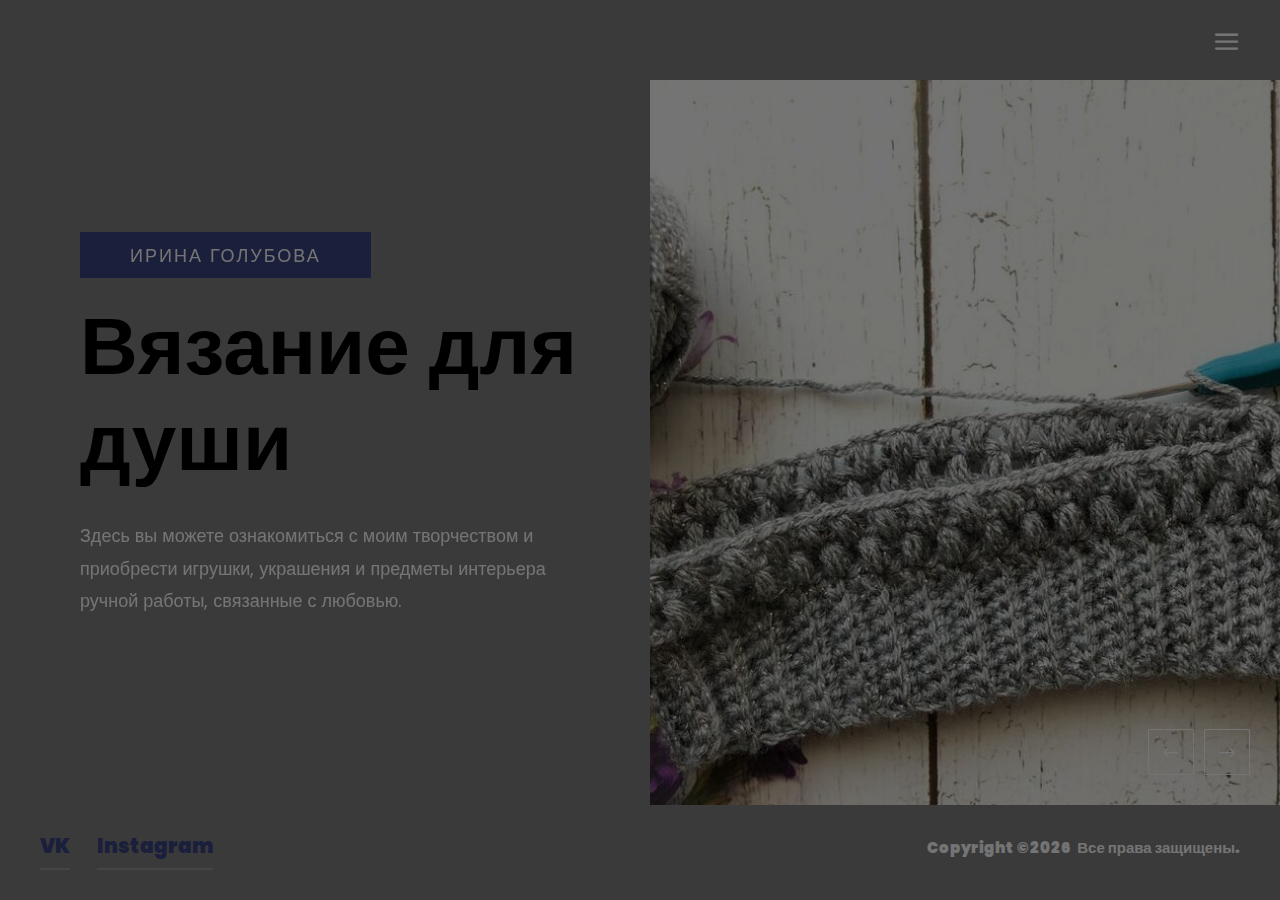
==== index.html @ 695fe1e8 "First" ====
<!DOCTYPE html>
<html lang="ru">
<head>
	<title>Вязание для души</title>
	<meta charset="UTF-8">
	<meta name="description" content="Cassi Photo Studio HTML Template">
	<meta name="keywords" content="photo, html">
	<meta name="viewport" content="width=device-width, initial-scale=1.0">
	<!-- Stylesheets -->
	<link rel="stylesheet" href="css/bootstrap.min.css"/>
	<link rel="stylesheet" href="css/font-awesome.min.css"/>
	<link rel="stylesheet" href="css/elegant-icons.css"/>
	<link rel="stylesheet" href="css/owl.carousel.min.css"/>

	<!-- Main Stylesheets -->
	<link rel="stylesheet" href="css/style.css"/>


	<!--[if lt IE 9]>
		<script src="https://oss.maxcdn.com/html5shiv/3.7.2/html5shiv.min.js"></script>
		<script src="https://oss.maxcdn.com/respond/1.4.2/respond.min.js"></script>
	<![endif]-->

</head>
<body>
	<!-- Page Preloder -->
	<div id="preloder">
		<div class="loader"></div>
	</div>

	<!-- Offcanvas Menu Section -->
	<div class="offcanvas-menu-wrapper">
		<div class="menu-header">
			<div class="ht-irina">Ирина Голубова</div>
			<div class="menu-switch" id="menu-canvas-close">
				<i class="icon_close"></i>
			</div>
		</div>
		<ul class="main-menu">
			<li><a href="index.html" class="active">Главная</a></li>
			<li><a href="about.html">Обо мне</a></li>
			<li><a href="gallery.html">Галерея</a></li>
			<!--<li><a href="blog.html">Схемы для вязания</a></li>-->
			<li><a href="contact.html">Контакт</a></li>
		</ul>
		<div class="menu-footer">
			<div class="footer-social">
				<a href="https://vk.com/club22283233">VK</a>
				<a href="https://instagram.com/kowmar62">Instagram</a>
			</div>
			<div class="copyright"><p>Copyright &copy;<script>document.write(new Date().getFullYear());</script> &nbsp;Все права защищены.</p>
			</div>
		</div>
	</div>
	<!-- Offcanvas Menu Section end -->
	
	<!-- Header section -->
	<header class="header-section">
		<div class="menu-switch" id="menu-canvas-show">
			<i class="icon_menu"></i>
		</div>
	</header>
	<!-- Header section end -->

	<!-- Hero section -->
	<section class="hero-section">
		<div class="hero-slider owl-carousel">
			<div class="hero-item">
				<!--<div class="hero-text">-->
				 <div class="hero-text">

					<div class="ht-cata irina-mob">Ирина Голубова</div>
					<h2>Вязание для души</h2>
					<p>Здесь вы можете ознакомиться с моим  творчеством  и приобрести игрушки,
						украшения и предметы интерьера ручной работы, связанные с любовью.</p>
				 </div>
				<div class="hi-bg set-bg" data-setbg="img/slider-1.jpg"></div>
			</div>
			<div class="hero-item">
				<div class="hero-text">
					<div class="ht-cata irina-mob">Ирина Голубова</div>
					<h2>Вязание для души</h2>
					<p>Так же на моей странице вы найдёте мастер-классы по созданию моих игрушек с подробным описанием и схемами. <br/>
					Все используемые материалы гипоаллергенные и безопасные, крепления надёжные.
					</p>
				</div>
				<div class="hi-bg set-bg" data-setbg="img/slider-2.jpg"></div>
			</div>
			<div class="hero-item">
				<div class="hero-text">
					<div class="ht-cata irina-mob">Ирина Голубова</div>
					<h2>Вязание для души</h2>
					<p>В галерее собраны несколько фотографий моих работ. Желаю вам приятного просмотра! <br/>
					Пусть волшебство никогда не покидает наши сердца...</p>
				</div>
				<div class="hi-bg set-bg" data-setbg="img/slider-3.jpg"></div>
			</div>
		</div>
	</section>
	<!-- Hero section end -->

	<!-- Footer section -->
	<footer class="footer-section">
		<div class="footer-social">
			<a href="https://vk.com/club22283233">VK</a>
			<a href="https://instagram.com/kowmar62">Instagram</a>
		</div>
		<div class="copyright"><p>Copyright &copy;<script>document.write(new Date().getFullYear());</script> &nbsp;Все права защищены.</p>
		</div>
	</footer>
	<!-- Footer section end -->

	<!--====== Javascripts & Jquery ======-->
	<script src="js/vendor/jquery-3.2.1.min.js"></script>
	<script src="js/bootstrap.min.js"></script>
	<script src="js/owl.carousel.min.js"></script>
	<script src="js/masonry.pkgd.min.js"></script>
	<script src="js/main.js"></script>

	</body>
</html>
---- css/elegant-icons.css ----
@font-face {
	font-family: 'ElegantIcons';
	src:url('../icon-fonts/ElegantIcons.eot');
	src:url('../icon-fonts/ElegantIcons.eot?#iefix') format('embedded-opentype'),
		url('../icon-fonts/ElegantIcons.woff') format('woff'),
		url('../icon-fonts/ElegantIcons.ttf') format('truetype'),
		url('../icon-fonts/ElegantIcons.svg#ElegantIcons') format('svg');
	font-weight: normal;
	font-style: normal;
}

/* Use the following CSS code if you want to use data attributes for inserting your icons */
[data-icon]:before {
	font-family: 'ElegantIcons';
	content: attr(data-icon);
	speak: none;
	font-weight: normal;
	font-variant: normal;
	text-transform: none;
	line-height: 1;
	-webkit-font-smoothing: antialiased;
	-moz-osx-font-smoothing: grayscale;
}

/* Use the following CSS code if you want to have a class per icon */
/*
Instead of a list of all class selectors,
you can use the generic selector below, but it's slower:
[class*="your-class-prefix"] {
*/
.arrow_up, .arrow_down, .arrow_left, .arrow_right, .arrow_left-up, .arrow_right-up, .arrow_right-down, .arrow_left-down, .arrow-up-down, .arrow_up-down_alt, .arrow_left-right_alt, .arrow_left-right, .arrow_expand_alt2, .arrow_expand_alt, .arrow_condense, .arrow_expand, .arrow_move, .arrow_carrot-up, .arrow_carrot-down, .arrow_carrot-left, .arrow_carrot-right, .arrow_carrot-2up, .arrow_carrot-2down, .arrow_carrot-2left, .arrow_carrot-2right, .arrow_carrot-up_alt2, .arrow_carrot-down_alt2, .arrow_carrot-left_alt2, .arrow_carrot-right_alt2, .arrow_carrot-2up_alt2, .arrow_carrot-2down_alt2, .arrow_carrot-2left_alt2, .arrow_carrot-2right_alt2, .arrow_triangle-up, .arrow_triangle-down, .arrow_triangle-left, .arrow_triangle-right, .arrow_triangle-up_alt2, .arrow_triangle-down_alt2, .arrow_triangle-left_alt2, .arrow_triangle-right_alt2, .arrow_back, .icon_minus-06, .icon_plus, .icon_close, .icon_check, .icon_minus_alt2, .icon_plus_alt2, .icon_close_alt2, .icon_check_alt2, .icon_zoom-out_alt, .icon_zoom-in_alt, .icon_search, .icon_box-empty, .icon_box-selected, .icon_minus-box, .icon_plus-box, .icon_box-checked, .icon_circle-empty, .icon_circle-slelected, .icon_stop_alt2, .icon_stop, .icon_pause_alt2, .icon_pause, .icon_menu, .icon_menu-square_alt2, .icon_menu-circle_alt2, .icon_ul, .icon_ol, .icon_adjust-horiz, .icon_adjust-vert, .icon_document_alt, .icon_documents_alt, .icon_pencil, .icon_pencil-edit_alt, .icon_pencil-edit, .icon_folder-alt, .icon_folder-open_alt, .icon_folder-add_alt, .icon_info_alt, .icon_error-oct_alt, .icon_error-circle_alt, .icon_error-triangle_alt, .icon_question_alt2, .icon_question, .icon_comment_alt, .icon_chat_alt, .icon_vol-mute_alt, .icon_volume-low_alt, .icon_volume-high_alt, .icon_quotations, .icon_quotations_alt2, .icon_clock_alt, .icon_lock_alt, .icon_lock-open_alt, .icon_key_alt, .icon_cloud_alt, .icon_cloud-upload_alt, .icon_cloud-download_alt, .icon_image, .icon_images, .icon_lightbulb_alt, .icon_gift_alt, .icon_house_alt, .icon_genius, .icon_mobile, .icon_tablet, .icon_laptop, .icon_desktop, .icon_camera_alt, .icon_mail_alt, .icon_cone_alt, .icon_ribbon_alt, .icon_bag_alt, .icon_creditcard, .icon_cart_alt, .icon_paperclip, .icon_tag_alt, .icon_tags_alt, .icon_trash_alt, .icon_cursor_alt, .icon_mic_alt, .icon_compass_alt, .icon_pin_alt, .icon_pushpin_alt, .icon_map_alt, .icon_drawer_alt, .icon_toolbox_alt, .icon_book_alt, .icon_calendar, .icon_film, .icon_table, .icon_contacts_alt, .icon_headphones, .icon_lifesaver, .icon_piechart, .icon_refresh, .icon_link_alt, .icon_link, .icon_loading, .icon_blocked, .icon_archive_alt, .icon_heart_alt, .icon_star_alt, .icon_star-half_alt, .icon_star, .icon_star-half, .icon_tools, .icon_tool, .icon_cog, .icon_cogs, .arrow_up_alt, .arrow_down_alt, .arrow_left_alt, .arrow_right_alt, .arrow_left-up_alt, .arrow_right-up_alt, .arrow_right-down_alt, .arrow_left-down_alt, .arrow_condense_alt, .arrow_expand_alt3, .arrow_carrot_up_alt, .arrow_carrot-down_alt, .arrow_carrot-left_alt, .arrow_carrot-right_alt, .arrow_carrot-2up_alt, .arrow_carrot-2dwnn_alt, .arrow_carrot-2left_alt, .arrow_carrot-2right_alt, .arrow_triangle-up_alt, .arrow_triangle-down_alt, .arrow_triangle-left_alt, .arrow_triangle-right_alt, .icon_minus_alt, .icon_plus_alt, .icon_close_alt, .icon_check_alt, .icon_zoom-out, .icon_zoom-in, .icon_stop_alt, .icon_menu-square_alt, .icon_menu-circle_alt, .icon_document, .icon_documents, .icon_pencil_alt, .icon_folder, .icon_folder-open, .icon_folder-add, .icon_folder_upload, .icon_folder_download, .icon_info, .icon_error-circle, .icon_error-oct, .icon_error-triangle, .icon_question_alt, .icon_comment, .icon_chat, .icon_vol-mute, .icon_volume-low, .icon_volume-high, .icon_quotations_alt, .icon_clock, .icon_lock, .icon_lock-open, .icon_key, .icon_cloud, .icon_cloud-upload, .icon_cloud-download, .icon_lightbulb, .icon_gift, .icon_house, .icon_camera, .icon_mail, .icon_cone, .icon_ribbon, .icon_bag, .icon_cart, .icon_tag, .icon_tags, .icon_trash, .icon_cursor, .icon_mic, .icon_compass, .icon_pin, .icon_pushpin, .icon_map, .icon_drawer, .icon_toolbox, .icon_book, .icon_contacts, .icon_archive, .icon_heart, .icon_profile, .icon_group, .icon_grid-2x2, .icon_grid-3x3, .icon_music, .icon_pause_alt, .icon_phone, .icon_upload, .icon_download, .social_facebook, .social_twitter, .social_pinterest, .social_googleplus, .social_tumblr, .social_tumbleupon, .social_wordpress, .social_instagram, .social_dribbble, .social_vimeo, .social_linkedin, .social_rss, .social_deviantart, .social_share, .social_myspace, .social_skype, .social_youtube, .social_picassa, .social_googledrive, .social_flickr, .social_blogger, .social_spotify, .social_delicious, .social_facebook_circle, .social_twitter_circle, .social_pinterest_circle, .social_googleplus_circle, .social_tumblr_circle, .social_stumbleupon_circle, .social_wordpress_circle, .social_instagram_circle, .social_dribbble_circle, .social_vimeo_circle, .social_linkedin_circle, .social_rss_circle, .social_deviantart_circle, .social_share_circle, .social_myspace_circle, .social_skype_circle, .social_youtube_circle, .social_picassa_circle, .social_googledrive_alt2, .social_flickr_circle, .social_blogger_circle, .social_spotify_circle, .social_delicious_circle, .social_facebook_square, .social_twitter_square, .social_pinterest_square, .social_googleplus_square, .social_tumblr_square, .social_stumbleupon_square, .social_wordpress_square, .social_instagram_square, .social_dribbble_square, .social_vimeo_square, .social_linkedin_square, .social_rss_square, .social_deviantart_square, .social_share_square, .social_myspace_square, .social_skype_square, .social_youtube_square, .social_picassa_square, .social_googledrive_square, .social_flickr_square, .social_blogger_square, .social_spotify_square, .social_delicious_square, .icon_printer, .icon_calulator, .icon_building, .icon_floppy, .icon_drive, .icon_search-2, .icon_id, .icon_id-2, .icon_puzzle, .icon_like, .icon_dislike, .icon_mug, .icon_currency, .icon_wallet, .icon_pens, .icon_easel, .icon_flowchart, .icon_datareport, .icon_briefcase, .icon_shield, .icon_percent, .icon_globe, .icon_globe-2, .icon_target, .icon_hourglass, .icon_balance, .icon_rook, .icon_printer-alt, .icon_calculator_alt, .icon_building_alt, .icon_floppy_alt, .icon_drive_alt, .icon_search_alt, .icon_id_alt, .icon_id-2_alt, .icon_puzzle_alt, .icon_like_alt, .icon_dislike_alt, .icon_mug_alt, .icon_currency_alt, .icon_wallet_alt, .icon_pens_alt, .icon_easel_alt, .icon_flowchart_alt, .icon_datareport_alt, .icon_briefcase_alt, .icon_shield_alt, .icon_percent_alt, .icon_globe_alt, .icon_clipboard {
	font-family: 'ElegantIcons';
	speak: none;
	font-style: normal;
	font-weight: normal;
	font-variant: normal;
	text-transform: none;
	line-height: 1;
	-webkit-font-smoothing: antialiased;
}
.arrow_up:before {
	content: "\21";
}
.arrow_down:before {
	content: "\22";
}
.arrow_left:before {
	content: "\23";
}
.arrow_right:before {
	content: "\24";
}
.arrow_left-up:before {
	content: "\25";
}
.arrow_right-up:before {
	content: "\26";
}
.arrow_right-down:before {
	content: "\27";
}
.arrow_left-down:before {
	content: "\28";
}
.arrow-up-down:before {
	content: "\29";
}
.arrow_up-down_alt:before {
	content: "\2a";
}
.arrow_left-right_alt:before {
	content: "\2b";
}
.arrow_left-right:before {
	content: "\2c";
}
.arrow_expand_alt2:before {
	content: "\2d";
}
.arrow_expand_alt:before {
	content: "\2e";
}
.arrow_condense:before {
	content: "\2f";
}
.arrow_expand:before {
	content: "\30";
}
.arrow_move:before {
	content: "\31";
}
.arrow_carrot-up:before {
	content: "\32";
}
.arrow_carrot-down:before {
	content: "\33";
}
.arrow_carrot-left:before {
	content: "\34";
}
.arrow_carrot-right:before {
	content: "\35";
}
.arrow_carrot-2up:before {
	content: "\36";
}
.arrow_carrot-2down:before {
	content: "\37";
}
.arrow_carrot-2left:before {
	content: "\38";
}
.arrow_carrot-2right:before {
	content: "\39";
}
.arrow_carrot-up_alt2:before {
	content: "\3a";
}
.arrow_carrot-down_alt2:before {
	content: "\3b";
}
.arrow_carrot-left_alt2:before {
	content: "\3c";
}
.arrow_carrot-right_alt2:before {
	content: "\3d";
}
.arrow_carrot-2up_alt2:before {
	content: "\3e";
}
.arrow_carrot-2down_alt2:before {
	content: "\3f";
}
.arrow_carrot-2left_alt2:before {
	content: "\40";
}
.arrow_carrot-2right_alt2:before {
	content: "\41";
}
.arrow_triangle-up:before {
	content: "\42";
}
.arrow_triangle-down:before {
	content: "\43";
}
.arrow_triangle-left:before {
	content: "\44";
}
.arrow_triangle-right:before {
	content: "\45";
}
.arrow_triangle-up_alt2:before {
	content: "\46";
}
.arrow_triangle-down_alt2:before {
	content: "\47";
}
.arrow_triangle-left_alt2:before {
	content: "\48";
}
.arrow_triangle-right_alt2:before {
	content: "\49";
}
.arrow_back:before {
	content: "\4a";
}
.icon_minus-06:before {
	content: "\4b";
}
.icon_plus:before {
	content: "\4c";
}
.icon_close:before {
	content: "\4d";
}
.icon_check:before {
	content: "\4e";
}
.icon_minus_alt2:before {
	content: "\4f";
}
.icon_plus_alt2:before {
	content: "\50";
}
.icon_close_alt2:before {
	content: "\51";
}
.icon_check_alt2:before {
	content: "\52";
}
.icon_zoom-out_alt:before {
	content: "\53";
}
.icon_zoom-in_alt:before {
	content: "\54";
}
.icon_search:before {
	content: "\55";
}
.icon_box-empty:before {
	content: "\56";
}
.icon_box-selected:before {
	content: "\57";
}
.icon_minus-box:before {
	content: "\58";
}
.icon_plus-box:before {
	content: "\59";
}
.icon_box-checked:before {
	content: "\5a";
}
.icon_circle-empty:before {
	content: "\5b";
}
.icon_circle-slelected:before {
	content: "\5c";
}
.icon_stop_alt2:before {
	content: "\5d";
}
.icon_stop:before {
	content: "\5e";
}
.icon_pause_alt2:before {
	content: "\5f";
}
.icon_pause:before {
	content: "\60";
}
.icon_menu:before {
	content: "\61";
}
.icon_menu-square_alt2:before {
	content: "\62";
}
.icon_menu-circle_alt2:before {
	content: "\63";
}
.icon_ul:before {
	content: "\64";
}
.icon_ol:before {
	content: "\65";
}
.icon_adjust-horiz:before {
	content: "\66";
}
.icon_adjust-vert:before {
	content: "\67";
}
.icon_document_alt:before {
	content: "\68";
}
.icon_documents_alt:before {
	content: "\69";
}
.icon_pencil:before {
	content: "\6a";
}
.icon_pencil-edit_alt:before {
	content: "\6b";
}
.icon_pencil-edit:before {
	content: "\6c";
}
.icon_folder-alt:before {
	content: "\6d";
}
.icon_folder-open_alt:before {
	content: "\6e";
}
.icon_folder-add_alt:before {
	content: "\6f";
}
.icon_info_alt:before {
	content: "\70";
}
.icon_error-oct_alt:before {
	content: "\71";
}
.icon_error-circle_alt:before {
	content: "\72";
}
.icon_error-triangle_alt:before {
	content: "\73";
}
.icon_question_alt2:before {
	content: "\74";
}
.icon_question:before {
	content: "\75";
}
.icon_comment_alt:before {
	content: "\76";
}
.icon_chat_alt:before {
	content: "\77";
}
.icon_vol-mute_alt:before {
	content: "\78";
}
.icon_volume-low_alt:before {
	content: "\79";
}
.icon_volume-high_alt:before {
	content: "\7a";
}
.icon_quotations:before {
	content: "\7b";
}
.icon_quotations_alt2:before {
	content: "\7c";
}
.icon_clock_alt:before {
	content: "\7d";
}
.icon_lock_alt:before {
	content: "\7e";
}
.icon_lock-open_alt:before {
	content: "\e000";
}
.icon_key_alt:before {
	content: "\e001";
}
.icon_cloud_alt:before {
	content: "\e002";
}
.icon_cloud-upload_alt:before {
	content: "\e003";
}
.icon_cloud-download_alt:before {
	content: "\e004";
}
.icon_image:before {
	content: "\e005";
}
.icon_images:before {
	content: "\e006";
}
.icon_lightbulb_alt:before {
	content: "\e007";
}
.icon_gift_alt:before {
	content: "\e008";
}
.icon_house_alt:before {
	content: "\e009";
}
.icon_genius:before {
	content: "\e00a";
}
.icon_mobile:before {
	content: "\e00b";
}
.icon_tablet:before {
	content: "\e00c";
}
.icon_laptop:before {
	content: "\e00d";
}
.icon_desktop:before {
	content: "\e00e";
}
.icon_camera_alt:before {
	content: "\e00f";
}
.icon_mail_alt:before {
	content: "\e010";
}
.icon_cone_alt:before {
	content: "\e011";
}
.icon_ribbon_alt:before {
	content: "\e012";
}
.icon_bag_alt:before {
	content: "\e013";
}
.icon_creditcard:before {
	content: "\e014";
}
.icon_cart_alt:before {
	content: "\e015";
}
.icon_paperclip:before {
	content: "\e016";
}
.icon_tag_alt:before {
	content: "\e017";
}
.icon_tags_alt:before {
	content: "\e018";
}
.icon_trash_alt:before {
	content: "\e019";
}
.icon_cursor_alt:before {
	content: "\e01a";
}
.icon_mic_alt:before {
	content: "\e01b";
}
.icon_compass_alt:before {
	content: "\e01c";
}
.icon_pin_alt:before {
	content: "\e01d";
}
.icon_pushpin_alt:before {
	content: "\e01e";
}
.icon_map_alt:before {
	content: "\e01f";
}
.icon_drawer_alt:before {
	content: "\e020";
}
.icon_toolbox_alt:before {
	content: "\e021";
}
.icon_book_alt:before {
	content: "\e022";
}
.icon_calendar:before {
	content: "\e023";
}
.icon_film:before {
	content: "\e024";
}
.icon_table:before {
	content: "\e025";
}
.icon_contacts_alt:before {
	content: "\e026";
}
.icon_headphones:before {
	content: "\e027";
}
.icon_lifesaver:before {
	content: "\e028";
}
.icon_piechart:before {
	content: "\e029";
}
.icon_refresh:before {
	content: "\e02a";
}
.icon_link_alt:before {
	content: "\e02b";
}
.icon_link:before {
	content: "\e02c";
}
.icon_loading:before {
	content: "\e02d";
}
.icon_blocked:before {
	content: "\e02e";
}
.icon_archive_alt:before {
	content: "\e02f";
}
.icon_heart_alt:before {
	content: "\e030";
}
.icon_star_alt:before {
	content: "\e031";
}
.icon_star-half_alt:before {
	content: "\e032";
}
.icon_star:before {
	content: "\e033";
}
.icon_star-half:before {
	content: "\e034";
}
.icon_tools:before {
	content: "\e035";
}
.icon_tool:before {
	content: "\e036";
}
.icon_cog:before {
	content: "\e037";
}
.icon_cogs:before {
	content: "\e038";
}
.arrow_up_alt:before {
	content: "\e039";
}
.arrow_down_alt:before {
	content: "\e03a";
}
.arrow_left_alt:before {
	content: "\e03b";
}
.arrow_right_alt:before {
	content: "\e03c";
}
.arrow_left-up_alt:before {
	content: "\e03d";
}
.arrow_right-up_alt:before {
	content: "\e03e";
}
.arrow_right-down_alt:before {
	content: "\e03f";
}
.arrow_left-down_alt:before {
	content: "\e040";
}
.arrow_condense_alt:before {
	content: "\e041";
}
.arrow_expand_alt3:before {
	content: "\e042";
}
.arrow_carrot_up_alt:before {
	content: "\e043";
}
.arrow_carrot-down_alt:before {
	content: "\e044";
}
.arrow_carrot-left_alt:before {
	content: "\e045";
}
.arrow_carrot-right_alt:before {
	content: "\e046";
}
.arrow_carrot-2up_alt:before {
	content: "\e047";
}
.arrow_carrot-2dwnn_alt:before {
	content: "\e048";
}
.arrow_carrot-2left_alt:before {
	content: "\e049";
}
.arrow_carrot-2right_alt:before {
	content: "\e04a";
}
.arrow_triangle-up_alt:before {
	content: "\e04b";
}
.arrow_triangle-down_alt:before {
	content: "\e04c";
}
.arrow_triangle-left_alt:before {
	content: "\e04d";
}
.arrow_triangle-right_alt:before {
	content: "\e04e";
}
.icon_minus_alt:before {
	content: "\e04f";
}
.icon_plus_alt:before {
	content: "\e050";
}
.icon_close_alt:before {
	content: "\e051";
}
.icon_check_alt:before {
	content: "\e052";
}
.icon_zoom-out:before {
	content: "\e053";
}
.icon_zoom-in:before {
	content: "\e054";
}
.icon_stop_alt:before {
	content: "\e055";
}
.icon_menu-square_alt:before {
	content: "\e056";
}
.icon_menu-circle_alt:before {
	content: "\e057";
}
.icon_document:before {
	content: "\e058";
}
.icon_documents:before {
	content: "\e059";
}
.icon_pencil_alt:before {
	content: "\e05a";
}
.icon_folder:before {
	content: "\e05b";
}
.icon_folder-open:before {
	content: "\e05c";
}
.icon_folder-add:before {
	content: "\e05d";
}
.icon_folder_upload:before {
	content: "\e05e";
}
.icon_folder_download:before {
	content: "\e05f";
}
.icon_info:before {
	content: "\e060";
}
.icon_error-circle:before {
	content: "\e061";
}
.icon_error-oct:before {
	content: "\e062";
}
.icon_error-triangle:before {
	content: "\e063";
}
.icon_question_alt:before {
	content: "\e064";
}
.icon_comment:before {
	content: "\e065";
}
.icon_chat:before {
	content: "\e066";
}
.icon_vol-mute:before {
	content: "\e067";
}
.icon_volume-low:before {
	content: "\e068";
}
.icon_volume-high:before {
	content: "\e069";
}
.icon_quotations_alt:before {
	content: "\e06a";
}
.icon_clock:before {
	content: "\e06b";
}
.icon_lock:before {
	content: "\e06c";
}
.icon_lock-open:before {
	content: "\e06d";
}
.icon_key:before {
	content: "\e06e";
}
.icon_cloud:before {
	content: "\e06f";
}
.icon_cloud-upload:before {
	content: "\e070";
}
.icon_cloud-download:before {
	content: "\e071";
}
.icon_lightbulb:before {
	content: "\e072";
}
.icon_gift:before {
	content: "\e073";
}
.icon_house:before {
	content: "\e074";
}
.icon_camera:before {
	content: "\e075";
}
.icon_mail:before {
	content: "\e076";
}
.icon_cone:before {
	content: "\e077";
}
.icon_ribbon:before {
	content: "\e078";
}
.icon_bag:before {
	content: "\e079";
}
.icon_cart:before {
	content: "\e07a";
}
.icon_tag:before {
	content: "\e07b";
}
.icon_tags:before {
	content: "\e07c";
}
.icon_trash:before {
	content: "\e07d";
}
.icon_cursor:before {
	content: "\e07e";
}
.icon_mic:before {
	content: "\e07f";
}
.icon_compass:before {
	content: "\e080";
}
.icon_pin:before {
	content: "\e081";
}
.icon_pushpin:before {
	content: "\e082";
}
.icon_map:before {
	content: "\e083";
}
.icon_drawer:before {
	content: "\e084";
}
.icon_toolbox:before {
	content: "\e085";
}
.icon_book:before {
	content: "\e086";
}
.icon_contacts:before {
	content: "\e087";
}
.icon_archive:before {
	content: "\e088";
}
.icon_heart:before {
	content: "\e089";
}
.icon_profile:before {
	content: "\e08a";
}
.icon_group:before {
	content: "\e08b";
}
.icon_grid-2x2:before {
	content: "\e08c";
}
.icon_grid-3x3:before {
	content: "\e08d";
}
.icon_music:before {
	content: "\e08e";
}
.icon_pause_alt:before {
	content: "\e08f";
}
.icon_phone:before {
	content: "\e090";
}
.icon_upload:before {
	content: "\e091";
}
.icon_download:before {
	content: "\e092";
}
.social_facebook:before {
	content: "\e093";
}
.social_twitter:before {
	content: "\e094";
}
.social_pinterest:before {
	content: "\e095";
}
.social_googleplus:before {
	content: "\e096";
}
.social_tumblr:before {
	content: "\e097";
}
.social_tumbleupon:before {
	content: "\e098";
}
.social_wordpress:before {
	content: "\e099";
}
.social_instagram:before {
	content: "\e09a";
}
.social_dribbble:before {
	content: "\e09b";
}
.social_vimeo:before {
	content: "\e09c";
}
.social_linkedin:before {
	content: "\e09d";
}
.social_rss:before {
	content: "\e09e";
}
.social_deviantart:before {
	content: "\e09f";
}
.social_share:before {
	content: "\e0a0";
}
.social_myspace:before {
	content: "\e0a1";
}
.social_skype:before {
	content: "\e0a2";
}
.social_youtube:before {
	content: "\e0a3";
}
.social_picassa:before {
	content: "\e0a4";
}
.social_googledrive:before {
	content: "\e0a5";
}
.social_flickr:before {
	content: "\e0a6";
}
.social_blogger:before {
	content: "\e0a7";
}
.social_spotify:before {
	content: "\e0a8";
}
.social_delicious:before {
	content: "\e0a9";
}
.social_facebook_circle:before {
	content: "\e0aa";
}
.social_twitter_circle:before {
	content: "\e0ab";
}
.social_pinterest_circle:before {
	content: "\e0ac";
}
.social_googleplus_circle:before {
	content: "\e0ad";
}
.social_tumblr_circle:before {
	content: "\e0ae";
}
.social_stumbleupon_circle:before {
	content: "\e0af";
}
.social_wordpress_circle:before {
	content: "\e0b0";
}
.social_instagram_circle:before {
	content: "\e0b1";
}
.social_dribbble_circle:before {
	content: "\e0b2";
}
.social_vimeo_circle:before {
	content: "\e0b3";
}
.social_linkedin_circle:before {
	content: "\e0b4";
}
.social_rss_circle:before {
	content: "\e0b5";
}
.social_deviantart_circle:before {
	content: "\e0b6";
}
.social_share_circle:before {
	content: "\e0b7";
}
.social_myspace_circle:before {
	content: "\e0b8";
}
.social_skype_circle:before {
	content: "\e0b9";
}
.social_youtube_circle:before {
	content: "\e0ba";
}
.social_picassa_circle:before {
	content: "\e0bb";
}
.social_googledrive_alt2:before {
	content: "\e0bc";
}
.social_flickr_circle:before {
	content: "\e0bd";
}
.social_blogger_circle:before {
	content: "\e0be";
}
.social_spotify_circle:before {
	content: "\e0bf";
}
.social_delicious_circle:before {
	content: "\e0c0";
}
.social_facebook_square:before {
	content: "\e0c1";
}
.social_twitter_square:before {
	content: "\e0c2";
}
.social_pinterest_square:before {
	content: "\e0c3";
}
.social_googleplus_square:before {
	content: "\e0c4";
}
.social_tumblr_square:before {
	content: "\e0c5";
}
.social_stumbleupon_square:before {
	content: "\e0c6";
}
.social_wordpress_square:before {
	content: "\e0c7";
}
.social_instagram_square:before {
	content: "\e0c8";
}
.social_dribbble_square:before {
	content: "\e0c9";
}
.social_vimeo_square:before {
	content: "\e0ca";
}
.social_linkedin_square:before {
	content: "\e0cb";
}
.social_rss_square:before {
	content: "\e0cc";
}
.social_deviantart_square:before {
	content: "\e0cd";
}
.social_share_square:before {
	content: "\e0ce";
}
.social_myspace_square:before {
	content: "\e0cf";
}
.social_skype_square:before {
	content: "\e0d0";
}
.social_youtube_square:before {
	content: "\e0d1";
}
.social_picassa_square:before {
	content: "\e0d2";
}
.social_googledrive_square:before {
	content: "\e0d3";
}
.social_flickr_square:before {
	content: "\e0d4";
}
.social_blogger_square:before {
	content: "\e0d5";
}
.social_spotify_square:before {
	content: "\e0d6";
}
.social_delicious_square:before {
	content: "\e0d7";
}
.icon_printer:before {
	content: "\e103";
}
.icon_calulator:before {
	content: "\e0ee";
}
.icon_building:before {
	content: "\e0ef";
}
.icon_floppy:before {
	content: "\e0e8";
}
.icon_drive:before {
	content: "\e0ea";
}
.icon_search-2:before {
	content: "\e101";
}
.icon_id:before {
	content: "\e107";
}
.icon_id-2:before {
	content: "\e108";
}
.icon_puzzle:before {
	content: "\e102";
}
.icon_like:before {
	content: "\e106";
}
.icon_dislike:before {
	content: "\e0eb";
}
.icon_mug:before {
	content: "\e105";
}
.icon_currency:before {
	content: "\e0ed";
}
.icon_wallet:before {
	content: "\e100";
}
.icon_pens:before {
	content: "\e104";
}
.icon_easel:before {
	content: "\e0e9";
}
.icon_flowchart:before {
	content: "\e109";
}
.icon_datareport:before {
	content: "\e0ec";
}
.icon_briefcase:before {
	content: "\e0fe";
}
.icon_shield:before {
	content: "\e0f6";
}
.icon_percent:before {
	content: "\e0fb";
}
.icon_globe:before {
	content: "\e0e2";
}
.icon_globe-2:before {
	content: "\e0e3";
}
.icon_target:before {
	content: "\e0f5";
}
.icon_hourglass:before {
	content: "\e0e1";
}
.icon_balance:before {
	content: "\e0ff";
}
.icon_rook:before {
	content: "\e0f8";
}
.icon_printer-alt:before {
	content: "\e0fa";
}
.icon_calculator_alt:before {
	content: "\e0e7";
}
.icon_building_alt:before {
	content: "\e0fd";
}
.icon_floppy_alt:before {
	content: "\e0e4";
}
.icon_drive_alt:before {
	content: "\e0e5";
}
.icon_search_alt:before {
	content: "\e0f7";
}
.icon_id_alt:before {
	content: "\e0e0";
}
.icon_id-2_alt:before {
	content: "\e0fc";
}
.icon_puzzle_alt:before {
	content: "\e0f9";
}
.icon_like_alt:before {
	content: "\e0dd";
}
.icon_dislike_alt:before {
	content: "\e0f1";
}
.icon_mug_alt:before {
	content: "\e0dc";
}
.icon_currency_alt:before {
	content: "\e0f3";
}
.icon_wallet_alt:before {
	content: "\e0d8";
}
.icon_pens_alt:before {
	content: "\e0db";
}
.icon_easel_alt:before {
	content: "\e0f0";
}
.icon_flowchart_alt:before {
	content: "\e0df";
}
.icon_datareport_alt:before {
	content: "\e0f2";
}
.icon_briefcase_alt:before {
	content: "\e0f4";
}
.icon_shield_alt:before {
	content: "\e0d9";
}
.icon_percent_alt:before {
	content: "\e0da";
}
.icon_globe_alt:before {
	content: "\e0de";
}
.icon_clipboard:before {
	content: "\e0e6";
}


	.glyph {
		float: left;
		text-align: center;
		padding: .75em;
		margin: .4em 1.5em .75em 0;
		width: 6em;
text-shadow: none;
	}
        .glyph_big {
        font-size: 128px;
        color: #59c5dc;
        float: left;
        margin-right: 20px;
        }

        .glyph div { padding-bottom: 10px;}

	.glyph input {
		font-family: consolas, monospace;
		font-size: 12px;
		width: 100%;
		text-align: center;
		border: 0;
		box-shadow: 0 0 0 1px #ccc;
		padding: .2em;
                -moz-border-radius: 5px;
                -webkit-border-radius: 5px;
	}
	.centered {
		margin-left: auto;
		margin-right: auto;
	}
	.glyph .fs1 {
		font-size: 2em;
	}
---- css/style.css ----
/* =================================
------------------------------------
  Cassi | Photo Studio HTML Template
  Version: 1.0
 ------------------------------------
 ====================================*/

/*----------------------------------------*/

/* Template default CSS
/*----------------------------------------*/

@import url("https://fonts.googleapis.com/css?family=Poppins:300,300i,400,400i,500,500i,600,600i,700,700i&display=swap");
@import url("https://fonts.googleapis.com/css?family=Roboto:400,400i,700&display=swap");
html, body {
	height: 100%;
	font-family: "Poppins", sans-serif;
	-webkit-font-smoothing: antialiased;
	background: #808080;
}
h1, h2, h3, h4, h5, h6 {
	margin: 0;
	color: #333333;
	font-weight: 600;
}
h1 {
	font-size: 70px;
}
h2 {
	font-size: 36px;
}
h3 {
	font-size: 30px;
}
h4 {
	font-size: 24px;
}
h5 {
	font-size: 18px;
}
h6 {
	font-size: 16px;
}
p {
	font-size: 15px;
	color: #bfbfbf;
	line-height: 1.8;
}
img {
	max-width: 100%;
}
input:focus, select:focus, button:focus, textarea:focus {
	outline: none;
}
a:hover, a:focus {
	text-decoration: none;
	outline: none;
}
ul, ol {
	padding: 0;
	margin: 0;
}
@media (min-width: 1200px) {
	.container {
		max-width: 1200px;
	}
}
/*---------------------
   Helper CSS
 -----------------------*/

.section-title {
	text-align: center;
	margin-bottom: 55px;
}
.section-title img {
	margin-bottom: 15px;
}
.section-title h2 {
	font-weight: 400;
	font-size: 38px;
	text-transform: uppercase;
}
.section-title p {
	padding-top: 15px;
	margin-bottom: 0;
}
.set-bg {
	background-repeat: no-repeat;
	background-size: cover;
	background-position: top center;
}
.abblog{
	background-size: 1500px;
}
.spad {
	padding-top: 110px;
	padding-bottom: 105px;
}
.text-white h1, .text-white h2, .text-white h3, .text-white h4, .text-white h5, .text-white h6, .text-white p, .text-white span, .text-white li, .text-white a {
	color: #fff;
}
/*---------------------
  Commom elements
-----------------------*/

.site-btn {
	display: inline-block;
	font-size: 16px;
	padding: 17px 25px;
	min-width: 170px;
	color: black;
	background: #3b4483;
	line-height: 1;
	letter-spacing: 1px;
	text-transform: uppercase;
	text-align: center;
	font-weight: 500;
	border: none;
	border-radius: 2px;
}
.site-btn i {
	font-size: 24px;
	position: relative;
	top: 5px;
	margin-left: 4px;
}
.site-btn:hover {
	color: #fff;
}
/* Preloder */

#preloder {
	position: fixed;
	width: 100%;
	height: 100%;
	top: 0;
	left: 0;
	z-index: 999999;
	background: #000;
}
.loader {
	width: 40px;
	height: 40px;
	position: absolute;
	top: 50%;
	left: 50%;
	margin-top: -13px;
	margin-left: -13px;
	border-radius: 60px;
	animation: loader 0.8s linear infinite;
	-webkit-animation: loader 0.8s linear infinite;
}
@keyframes loader {
	0% {
		-webkit-transform: rotate(0deg);
		transform: rotate(0deg);
		border: 4px solid #f44336;
		border-left-color: transparent;
	}
	50% {
		-webkit-transform: rotate(180deg);
		transform: rotate(180deg);
		border: 4px solid #673ab7;
		border-left-color: transparent;
	}
	100% {
		-webkit-transform: rotate(360deg);
		transform: rotate(360deg);
		border: 4px solid #f44336;
		border-left-color: transparent;
	}
}
@-webkit-keyframes loader {
	0% {
		-webkit-transform: rotate(0deg);
		border: 4px solid #f44336;
		border-left-color: transparent;
	}
	50% {
		-webkit-transform: rotate(180deg);
		border: 4px solid #673ab7;
		border-left-color: transparent;
	}
	100% {
		-webkit-transform: rotate(360deg);
		border: 4px solid #f44336;
		border-left-color: transparent;
	}
}
.offcanvas-menu-wrapper {
	display: none;
	position: fixed;
	width: 100%;
	height: 100%;
	left: 0;
	top: 0;
	background: url(../img/menu5.jpg);
	opacity: 1;
	z-index: 9999;
	align-items: center;
	justify-content: center;
}
.offcanvas-menu-wrapper .menu-switch {
	position: relative;
	top: 50px;
	opacity: 0;
	filter: alpha(opacity=0);
}
.menu-header {
	position: absolute;
	width: 100%;
	top: 0;
	left: 0;
	padding: 24px 35px 14px 40px;
}
.main-menu {
	list-style: none;
	display: inline-block;
	text-align: center;
}
.main-menu li {
	display: block;
	margin-bottom: 15px;
	position: relative;
	top: 50px;
	opacity: 0;
	filter: alpha(opacity=0);
}
.main-menu li:nth-child(5) {
	-webkit-transition: all 0.5s ease 0s;
	-moz-transition: all 0.5s ease 0s;
	-o-transition: all 0.5s ease 0s;
	transition: all 0.5s ease 0s;
}
.main-menu li:nth-child(4) {
	-webkit-transition: all 0.5s ease 0.2s;
	-moz-transition: all 0.5s ease 0.2s;
	-o-transition: all 0.5s ease 0.2s;
	transition: all 0.5s ease 0.2s;
}
.main-menu li:nth-child(3) {
	-webkit-transition: all 0.5s ease 0.4s;
	-moz-transition: all 0.5s ease 0.4s;
	-o-transition: all 0.5s ease 0.4s;
	transition: all 0.5s ease 0.4s;
}
.main-menu li:nth-child(2) {
	-webkit-transition: all 0.5s ease 0.6s;
	-moz-transition: all 0.5s ease 0.6s;
	-o-transition: all 0.5s ease 0.6s;
	transition: all 0.5s ease 0.6s;
}
.main-menu li:nth-child(1) {
	-webkit-transition: all 0.5s ease 0.8s;
	-moz-transition: all 0.5s ease 0.8s;
	-o-transition: all 0.5s ease 0.8s;
	transition: all 0.5s ease 0.8s;
}
.main-menu li:last-child {
	margin-bottom: 0;
}
.main-menu li a {
	font-size: 48px;
	font-weight: 700;
	color: #fff;
	font-family: "Roboto", sans-serif;
	transition: all 0.3s;
}
@media (max-width: 576px) {
	.main-menu li a {
		font-size: 30px;
	}
}
.main-menu li a:hover, .main-menu li a.active {
	color: #3b4483;
}
.menu-footer {
	font-weight: 900;
	padding: 26px 40px 22px;
	position: absolute;
	width: 100%;
	left: 0;
	bottom: 0;
}

@media only screen and (min-width: 576px) and (max-width: 767px), (max-width: 576px) {
	.menu-footer {
		display: none;
	}
}
.active .menu-switch {
	top: 0;
	opacity: 1;
	filter: alpha(opacity=100);
	-webkit-transition: all 0.5s ease 0.2s;
	-moz-transition: all 0.5s ease 0.2s;
	-o-transition: all 0.5s ease 0.2s;
	transition: all 0.5s ease 0.2s;
}
.active .main-menu li {
	top: 0;
	opacity: 1;
	filter: alpha(opacity=100);
}
.active .main-menu li:nth-child(1) {
	-webkit-transition: all 0.5s ease 0s;
	-moz-transition: all 0.5s ease 0s;
	-o-transition: all 0.5s ease 0s;
	transition: all 0.5s ease 0s;
}
.active .main-menu li:nth-child(2) {
	-webkit-transition: all 0.5s ease 0.2s;
	-moz-transition: all 0.5s ease 0.2s;
	-o-transition: all 0.5s ease 0.2s;
	transition: all 0.5s ease 0.2s;
}
.active .main-menu li:nth-child(3) {
	-webkit-transition: all 0.5s ease 0.4s;
	-moz-transition: all 0.5s ease 0.4s;
	-o-transition: all 0.5s ease 0.4s;
	transition: all 0.5s ease 0.4s;
}
.active .main-menu li:nth-child(4) {
	-webkit-transition: all 0.5s ease 0.6s;
	-moz-transition: all 0.5s ease 0.6s;
	-o-transition: all 0.5s ease 0.6s;
	transition: all 0.5s ease 0.6s;
}
.active .main-menu li:nth-child(5) {
	-webkit-transition: all 0.5s ease 0.8s;
	-moz-transition: all 0.5s ease 0.8s;
	-o-transition: all 0.5s ease 0.8s;
	transition: all 0.5s ease 0.8s;
}
/*---------------------
   Header section
 -----------------------*/

.header-section {
	padding: 24px 35px 14px 40px;
	overflow: hidden;
}
.site-logo {
	display: inline-block;
	padding-top: 5px;
}
.menu-switch {
	float: right;
	cursor: pointer;
}
.menu-switch i {
	color: #fff;
	font-size: 37px;
	line-height: 37px;
}
/*---------------------
   Hero section
 -----------------------*/

@media only screen and (min-width: 768px) and (max-width: 991px) {
	.hero-section {
		padding: 0 40px;
	}
}
.hero-slider .owl-nav {
	position: absolute;
	right: 30px;
	bottom: 30px;
}
@media only screen and (min-width: 576px) and (max-width: 767px), (max-width: 576px) {
	.hero-slider .owl-nav {
		display: none;
		right: calc(50% - 51px);
		bottom: 50px;
	}
}
.hero-slider .owl-nav button.owl-prev, .hero-slider .owl-nav button.owl-next {
	display: inline-block;
	width: 46px;
	height: 46px;
	border: 1px solid #fff;
	color: #fff;
	font-size: 20px;
	padding-top: 6px !important;
	border-radius: 1px;
	-webkit-transition: all 0.4s;
	-moz-transition: all 0.4s;
	-o-transition: all 0.4s;
	transition: all 0.4s;
}
.hero-slider .owl-nav button.owl-prev:hover, .hero-slider .owl-nav button.owl-next:hover {
	background: #3b4483;
	border-color: #3b4483;
}
.hero-slider .owl-nav button.owl-prev {
	margin-right: 10px;
}
.hero-item {
	position: relative;
	display: flex;
	align-items: center;
}
.hero-text {
	position: relative;
	padding-left: 80px;
	max-width: 595px;
	z-index: 5;
}
@media only screen and (min-width: 576px) and (max-width: 767px), (max-width: 576px) {
	.hero-text {
		padding: 100px 20px 150px;
		text-align: center;
		margin: 0 auto;
	}
}
.ht-irina {
    display: inline-block;
	padding: 4px 14px 4px;
	margin-bottom: 20px;
	font-weight: 500;
	font-size: 14px;
	text-transform: uppercase;
	letter-spacing: 2px;
	color: #fff;
	background: #3b4483;
	position: relative;
	
}
/*@media only screen and (min-width: 576px) and (max-width: 767px), (max-width: 576px) {
	.ht-irina {
       display: none;
          }
	}*/
.hero-text .ht-cata {
	display: inline-block;
	padding: 10px 50px 9px;
	margin-bottom: 20px;
	font-weight: 500;
	font-size: 18px;
	text-transform: uppercase;
	letter-spacing: 2px;
	color: #fff;
	background: #3b4483;
	position: relative;
	opacity: 0;
	filter: alpha(opacity=0);
	top: 50px;
}
.hero-text h2 {
	font-size: 80px;
	color: black;
	margin-bottom: 30px;
	position: relative;
	opacity: 0;
	filter: alpha(opacity=0);
	top: 50px;
}

@media only screen and (min-width: 768px) and (max-width: 991px){
	.hero-text h2 {
		color: white;
	}
}
@media only screen and (min-width: 576px) and (max-width: 767px) {
	.hero-text h2 {
		font-size: 60px;
		color: white;
	}
}
@media (max-width: 576px) {
	.hero-text h2 {
		color: white;
		font-size: 40px;
	}
	.irina-mob{
		margin-top: -80px;
	}
}
.hero-text p {
    color: white;
	font-size: 18px;
	margin-bottom: 35px;
	position: relative;
	opacity: 0;
	filter: alpha(opacity=0);
	top: 50px;
}
.hero-text .ht-btn {
	color: #3b4483;
	font-size: 16px;
	font-weight: 600;
	text-transform: uppercase;
	letter-spacing: 1px;
	position: relative;
	opacity: 0;
	filter: alpha(opacity=0);
	top: 50px;
}
.hero-text .ht-btn i {
	font-size: 24px;
	position: relative;
	top: 5px;
	color:#3b4483 ;
	margin-left: 5px;
}
.hi-bg {
	position: absolute;
	height: 100%;
	width: calc(100% - 650px);
	top: 0;
	right: 0;
}

@media only screen and (min-width: 768px) and (max-width: 991px), only screen and (min-width: 576px) and (max-width: 767px), (max-width: 576px) {
	.hi-bg {
		width: 100%;
		right: auto;
		left: 0;
	}
	.hi-bg:after {
		position: absolute;
		content: "";
		width: 100%;
		height: 100%;
		left: 0;
		top: 0;
		background: #000;
		opacity: 0.6;
		filter: alpha(opacity=80);
	}
}
.owl-item.active .hero-text h2, .owl-item.active .hero-text p, .owl-item.active .hero-text .ht-cata, .owl-item.active .hero-text .ht-btn {
	top: 0;
	opacity: 1;
	filter: alpha(opacity=100);
}
/*
.owl-item.active .hero-text .ht-cata {
	-webkit-transition: all 0.5s ease 0.4s;
	-moz-transition: all 0.5s ease 0.4s;
	-o-transition: all 0.5s ease 0.4s;
	transition: all 0.5s ease 0.4s;
}
.owl-item.active .hero-text h2 {
	-webkit-transition: all 0.5s ease 0.6s;
	-moz-transition: all 0.5s ease 0.6s;
	-o-transition: all 0.5s ease 0.6s;
	transition: all 0.5s ease 0.6s;
}
.owl-item.active .hero-text p {
	-webkit-transition: all 0.5s ease 0.8s;
	-moz-transition: all 0.5s ease 0.8s;
	-o-transition: all 0.5s ease 0.8s;
	transition: all 0.5s ease 0.8s;
}
.owl-item.active .hero-text .ht-btn {
	-webkit-transition: all 0.5s ease 1s;
	-moz-transition: all 0.5s ease 1s;
	-o-transition: all 0.5s ease 1s;
	transition: all 0.5s ease 1s;
}
*/

/*---------------------
   Footer section
 -----------------------*/

.footer-section {
	font-weight: 900;
	padding: 26px 40px 22px;
	overflow: hidden;
}
@media only screen and (min-width: 576px) and (max-width: 767px), (max-width: 576px) {
	.footer-section {
		text-align: center;
	}
}
.footer-social {
	display: inline-block;
}
.footer-social a {
	display: inline-block;
	font-size: 20px;
	color: #3b4483;
	margin-right: 24px;
	padding-bottom: 7px;
	position: relative;
	-webkit-transition: all 0.4s;
	-moz-transition: all 0.4s;
	-o-transition: all 0.4s;
	transition: all 0.4s;
	border-bottom: 2px solid rgba(255, 255, 255, 0.2);
}
.footer-social a:last-child {
	margin-right: 0;
}
.footer-social a:after {
	position: absolute;
	content: "";
	width: 0;
	height: 2px;
	left: 0;
	bottom: -2px;
	background: #3b4483;
	-webkit-transition: all 0.4s;
	-moz-transition: all 0.4s;
	-o-transition: all 0.4s;
	transition: all 0.4s;
}
.footer-social a:hover:after {
	width: 100%;
}
.copyright {
	float: right;
	color: white;
	padding-top: 3px;
}
.copyright a {
	color: white;
}
.copyright p {
	color: white;
}
.copyright a:hover {
	text-decoration: underline;
}
.copyright i {
	color: #c11;
}
@media only screen and (min-width: 576px) and (max-width: 767px), (max-width: 576px) {
	.copyright {
		float: none;
		padding-top: 15px;
	}
}
/*------------------
   About page
 ------------------*/

.page-top-section {
	padding: 0 40px;
}
.page-top-warp {
	height: 500px;
	display: flex;
	align-items: center;
	justify-content: center;
}
.page-top-warp h2 {
	font-size: 80px;
	font-weight: 600;
	color: black;
	margin-bottom: 15px;
}
@media only screen and (min-width: 768px) and (max-width: 991px), only screen and (min-width: 576px) and (max-width: 767px) {
	.page-top-warp h2 {
		font-size: 60px;
	}
}
@media (max-width: 576px) {
      .tekst-mob h2 span {
		font-size: 35px;
	}
}
.page-top-warp p {
	font-size: 18px;
	padding-right: 50px;
}
@media only screen and (min-width: 576px) and (max-width: 767px), (max-width: 576px) {
	.page-top-warp p {
		padding-right: 0;
	}
}
.about-section {
	padding-top: 50px;
}
.about-item {
	margin-bottom: 55px;
}
.about-item .ai-text {
	padding-left: 70px;
}
@media only screen and (min-width: 768px) and (max-width: 991px), only screen and (min-width: 576px) and (max-width: 767px), (max-width: 576px) {
	.about-item .ai-text {
		padding-left: 0;
	}
}
.about-item h2 {
	color: #3b4483;
	margin-bottom: 40px;
}
.about-item h4 {
	color: #fff;
	font-weight: 400;
	margin-bottom: 20px;
	line-height: 1.4;
}
.about-item p {
	font-size: 16px;
	color: white;
}
.team-item {
	position: relative;
	overflow: hidden;
}
.team-item img {
	min-width: 100%;
}
.team-item:hover .team-meta {
	height: 100%;
	background: rgba(19, 29, 220, 0.7);
}
.team-item:hover .team-meta h5, .team-item:hover .team-meta p {
	color: #fff;
}
.team-item:hover .tm-social {
	position: relative;
	visibility: visible;
	padding-top: 30px;
	opacity: 1;
	filter: alpha(opacity=100);
}
.team-meta {
	position: absolute;
	left: 0;
	bottom: 0;
	width: 100%;
	height: 100px;
	padding: 27px 0 26px;
	text-align: center;
	display: flex;
	align-items: center;
	justify-content: center;
	background: rgba(255, 255, 255, 0.9);
	transition: all 0.4s;
}
.team-meta h5 {
	font-weight: 600;
	margin-bottom: 5px;
}
.team-meta p {
	font-size: 12px;
	margin-bottom: 0;
}
.team-meta .tm-social {
	padding-top: 0;
	visibility: hidden;
	position: absolute;
	width: 100%;
	left: 0;
	opacity: 0;
	filter: alpha(opacity=0);
	-webkit-transition: all 0.4s;
	-moz-transition: all 0.4s;
	-o-transition: all 0.4s;
	transition: all 0.4s;
}
.team-meta .tm-social a {
	color: #fff;
	width: 30px;
	height: 30px;
	padding-top: 5px;
	margin: 0 5px;
	font-size: 14px;
	display: inline-block;
	border-radius: 50%;
	-webkit-transition: all 0.4s;
	-moz-transition: all 0.4s;
	-o-transition: all 0.4s;
	transition: all 0.4s;
}
.team-meta .tm-social a:hover {
	color: #242deb;
	background: #fff;
}
/*------------------
   Gallery page
 ------------------*/

.gallery-section {
	padding: 0 40px 80px;
}
.gallery-item {
	display: block;
	position: relative;
	overflow: hidden;
	margin-bottom: 30px;
}
.gallery-item img {
	min-width: 100%;
}
.gallery-item:after {
	position: absolute;
	content: "";
	width: 100%;
	height: 200px;
	left: 0;
	bottom: 0;
	opacity: 0;
	filter: alpha(opacity=0);
	background: black;
	background: -moz-linear-gradient(180deg, rgba(0, 0, 0, 0) 0%, black 46%);
	background: -webkit-linear-gradient(180deg, rgba(0, 0, 0, 0) 0%, black 46%);
	background: linear-gradient(180deg, rgba(0, 0, 0, 0) 0%, black 46%);
	filter: progid:DXImageTransform.Microsoft.gradient(startColorstr="#000000", endColorstr="#000000", GradientType=1);
	z-index: 1;
	-webkit-transition: all 0.4s;
	-moz-transition: all 0.4s;
	-o-transition: all 0.4s;
	transition: all 0.4s;
}
.gallery-item .gi-text {
	position: absolute;
	text-align: center;
	width: 100%;
	left: 0;
	bottom: 50px;
	padding: 0 15px;
	z-index: 2;
	opacity: 0;
	filter: alpha(opacity=0);
	-webkit-transition: all 0.4s;
	-moz-transition: all 0.4s;
	-o-transition: all 0.4s;
	transition: all 0.4s;
}
.gallery-item .gi-text h4 {
	color: #fff;
	margin-bottom: 50px;
	-webkit-transition: all 0.4s;
	-moz-transition: all 0.4s;
	-o-transition: all 0.4s;
	transition: all 0.4s;
}
.gallery-item .gi-text p {
	color: #fff;
	text-transform: uppercase;
}
.gallery-item:hover:after {
	opacity: 0.6;
	filter: alpha(opacity=60);
}
.gallery-item:hover .gi-text {
	bottom: 0;
	opacity: 1;
	filter: alpha(opacity=100);
}
.gallery-item:hover .gi-text h4 {
	margin-bottom: 5px;
}

a.current {
	color: white !important;
}

.site-btn {
	margin: 5px;
}

.fr-position-outside {
	left: 0;
	top: 0;
	right: auto;
	bottom: auto;
}
.fr-position-text {
	color: #fff;
}
.fr-window-skin-fresco.fr-window-ui-outside .fr-close-background, .fr-window-skin-fresco.fr-window-ui-outside .fr-close:hover .fr-close-background {
	background-color: transparent;
}
.fr-thumbnail-active {
	border: 2px solid #242deb;
}
/*----------------
   Blog Page
 ----------------*/

.blog-section {
	padding: 0 40px;
}
@media (max-width: 576px) {
	.blog-section {
		padding: 0 20px;
	}
}
.feature-blog {
	height: 500px;
	display: flex;
	align-items: center;
	justify-content: center;
	margin-bottom: 80px;
}
@media (max-width: 576px) {
	.feature-blog {
		height: auto;
		padding: 120px 0;
	}
}
.feature-blog .fb-cata {
	display: inline-block;
	padding: 5px 18px 4px;
	margin-bottom: 20px;
	font-weight: 500;
	font-size: 14px;
	text-transform: uppercase;
	letter-spacing: 2px;
	color: #fff;
	background: #242deb;
}
.feature-blog h2 {
	font-size: 80px;
	color: #fff;
	margin-bottom: 30px;
	position: relative;
}
@media only screen and (min-width: 992px) and (max-width: 1200px) {
	.feature-blog h2 {
		font-size: 65px;
	}
}
@media only screen and (min-width: 768px) and (max-width: 991px), only screen and (min-width: 576px) and (max-width: 767px) {
	.feature-blog h2 {
		font-size: 50px;
	}
}
@media (max-width: 576px) {
	.feature-blog h2 {
		font-size: 40px;
	}
}
.feature-blog p {
	font-size: 18px;
	margin-bottom: 35px;
	position: relative;
	max-width: 515px;
}
.feature-blog .site-btn {
	min-width: 190px;
	padding-top: 8px;
}
.blog-post-items {
	margin: 0 -10px -20px;
	overflow: hidden;
}
.blog-item {
	height: 430px;
	margin-bottom: 19px;
	position: relative;
}
.blog-item .blog-text {
	position: absolute;
	left: 0;
	bottom: 35px;
	padding: 0 30px;
}
.blog-item .blog-text .bi-cata {
	display: inline-block;
	font-size: 12px;
	font-weight: 500;
	padding: 3px 13px;
	margin-bottom: 20px;
	text-transform: uppercase;
	text-align: center;
	letter-spacing: 2px;
	color: #fff;
	background: #242deb;
}
.blog-item .blog-text h6 {
	font-size: 20px;
	line-height: 1.4;
}
.blog-item .blog-text h6 a {
	color: #fff;
}
.blog-item .blog-text h6 a:hover {
	text-decoration: underline;
}
.blog-col {
	float: left;
	width: 33%;
	padding: 0 10px;
}
@media only screen and (min-width: 992px) and (max-width: 1200px) {
	.blog-col {
		width: 25%;
	}
}
@media only screen and (min-width: 768px) and (max-width: 991px) {
	.blog-col {
		width: 50%;
	}
}
@media only screen and (min-width: 576px) and (max-width: 767px), (max-width: 576px) {
	.blog-col {
		width: 100%;
	}
}
.blog-col.bc-sm {
	width: 21%;
}
@media only screen and (min-width: 992px) and (max-width: 1200px) {
	.blog-col.bc-sm {
		width: 25%;
	}
}
@media only screen and (min-width: 768px) and (max-width: 991px) {
	.blog-col.bc-sm {
		width: 50%;
	}
}
@media only screen and (min-width: 576px) and (max-width: 767px), (max-width: 576px) {
	.blog-col.bc-sm {
		width: 100%;
	}
}
.blog-col.bc-md {
	width: 25%;
}
@media only screen and (min-width: 768px) and (max-width: 991px) {
	.blog-col.bc-md {
		width: 50%;
	}
}
@media only screen and (min-width: 576px) and (max-width: 767px), (max-width: 576px) {
	.blog-col.bc-md {
		width: 100%;
	}
}
.blog-col.bc-big {
	width: 42%;
}
@media only screen and (min-width: 992px) and (max-width: 1200px), only screen and (min-width: 768px) and (max-width: 991px) {
	.blog-col.bc-big {
		width: 50%;
	}
}
@media only screen and (min-width: 576px) and (max-width: 767px), (max-width: 576px) {
	.blog-col.bc-big {
		width: 100%;
	}
}
/*-------------------
   Blog Single Page
 --------------------*/

.blog-single-section {
	padding: 0 40px;
}
@media (max-width: 576px) {
	.blog-single-section {
		padding: 0 20px;
	}
}
.blog-single-header {
	height: 800px;
	display: flex;
	align-items: center;
	justify-content: center;
	margin-bottom: 70px;
	text-align: center;
}
@media (max-width: 576px) {
	.blog-single-header {
		height: auto;
		padding: 120px 0;
	}
}
.blog-single-header .fb-cata {
	display: inline-block;
	padding: 5px 18px 4px;
	margin-bottom: 20px;
	font-weight: 500;
	font-size: 14px;
	text-transform: uppercase;
	letter-spacing: 2px;
	color: #fff;
	background: #242deb;
}
.blog-single-header h2 {
	font-size: 80px;
	color: #fff;
	margin-bottom: 25px;
	position: relative;
}
@media only screen and (min-width: 992px) and (max-width: 1200px) {
	.blog-single-header h2 {
		font-size: 65px;
	}
}
@media only screen and (min-width: 768px) and (max-width: 991px), only screen and (min-width: 576px) and (max-width: 767px) {
	.blog-single-header h2 {
		font-size: 50px;
	}
}
@media (max-width: 576px) {
	.blog-single-header h2 {
		font-size: 40px;
	}
}
.bs-metas .bs-meta {
	display: inline-block;
	font-size: 18px;
	color: #fff;
	padding-right: 25px;
	margin-right: 20px;
	position: relative;
}
.bs-metas .bs-meta a {
	color: #fff;
}
.bs-metas .bs-meta:after {
	position: absolute;
	content: "|";
	right: 0;
	top: 1px;
	font-size: 18px;
	color: #6e6e6e;
}
.bs-metas .bs-meta:last-child {
	margin-right: 0;
	padding-right: 0;
}
.bs-metas .bs-meta:last-child:after {
	display: none;
}
.blog-content p {
	font-size: 18px;
	margin-bottom: 10px;
}
.blog-content .blog-gellery {
	padding-top: 60px;
	margin-bottom: 40px;
}
.blog-content .blog-gellery a {
	display: block;
}
.blog-content .blog-gellery img {
	margin-bottom: 30px;
	min-width: 100%;
}
.blog-content .post-cata {
	display: inline-block;
	font-size: 12px;
	font-weight: 500;
	padding: 6px 13px;
	margin-bottom: 10px;
	margin-right: 16px;
	text-transform: uppercase;
	text-align: center;
	letter-spacing: 2px;
	color: #fff;
	background: #242deb;
}
.blog-content .post-share span {
	display: inline-block;
	font-size: 14px;
	margin-right: 20px;
	color: #969696;
}
.blog-content .post-share a {
	display: inline-block;
	font-size: 14px;
	margin-right: 15px;
	color: #969696;
	padding: 0 2px;
}
.blog-content .post-share a:hover {
	color: #242deb;
}
.recent-blog.blog-item {
	height: 352px;
	display: flex;
	align-items: center;
	padding: 0 80px;
	margin-bottom: 0;
}
@media (max-width: 576px), only screen and (min-width: 768px) and (max-width: 991px) {
	.recent-blog.blog-item {
		padding: 0;
	}
}
.recent-blog.blog-item .blog-text {
	position: relative;
	bottom: 0;
	max-width: 655px;
}
.comment-title {
	color: #fff;
	margin-bottom: 30px;
	padding-top: 80px;
}
.comment-form {
	margin-bottom: 60px;
}
.comment-form input, .comment-form textarea {
	width: 100%;
	height: 50px;
	padding: 0 20px;
	font-size: 16px;
	color: #969696;
	margin-bottom: 20px;
	border: 1px solid #131313;
	border-radius: 1px;
	background: #2d2d2d;
}
.comment-form input:focus, .comment-form textarea:focus {
	background: #fff;
}
.comment-form textarea {
	height: 200px;
	padding: 18px 20px 10px;
	resize: none;
}
.comment-form .site-btn {
	padding: 15px 25px;
	min-width: 180px;
	line-height: 1.1;
	font-size: 12px;
	letter-spacing: 2px;
	border: 1px solid #000000;
}
/*----------------
   Contact Page
 ----------------*/

.contact-section {
	padding: 0 40px;
}
@media (max-width: 576px) {
	.contact-section {
		padding: 0 20px;
	}
}
.contact-section .contact-warp {
	padding: 163px 0;
	position: relative;
}
.contact-section .contact-warp:after {
	position: absolute;
	content: "";
	width: 100%;
	height: 100%;
	left: 0;
	top: 0;
	background: #000;
	opacity: 0.5;
	z-index: 1;
}
.contact-section .container {
	position: relative;
	z-index: 5;
}
.contact-info {
	margin-bottom: 45px;
}
.contact-info h4 {
	color: #fff;
	margin-bottom: 25px;
}
.contact-info .ci-item {
	padding-left: 32px;
	position: relative;
	color: #fff;
	font-size: 18px;
	margin-bottom: 20px;
	max-width: 300px;
}
.contact-info .ci-item i {
	position: absolute;
	left: 0;
	top: 2px;
	font-size: 18px;
	color: #3b4483;
}
.contact-form label {
	font-size: 18px;
	color: #fff;
	margin-bottom: 15px;
}
.contact-form input, .contact-form textarea {
	width: 100%;
	height: 43px;
	margin-bottom: 25px;
	padding: 0 20px;
	color: #fff;
	border: 1px solid rgba(255, 255, 255, 0.4);
	background: rgba(255, 255, 255, 0.1);
}
.contact-form textarea {
	height: 120px;
	padding: 18px 20px 10px;
	resize: none;
	margin-bottom: 40px;
}
.contact-form .site-btn {
	padding: 15px 25px;
	min-width: 163px;
	line-height: 1.1;
	font-size: 12px;
	letter-spacing: 2px;
	border: 1px solid #000000;
}
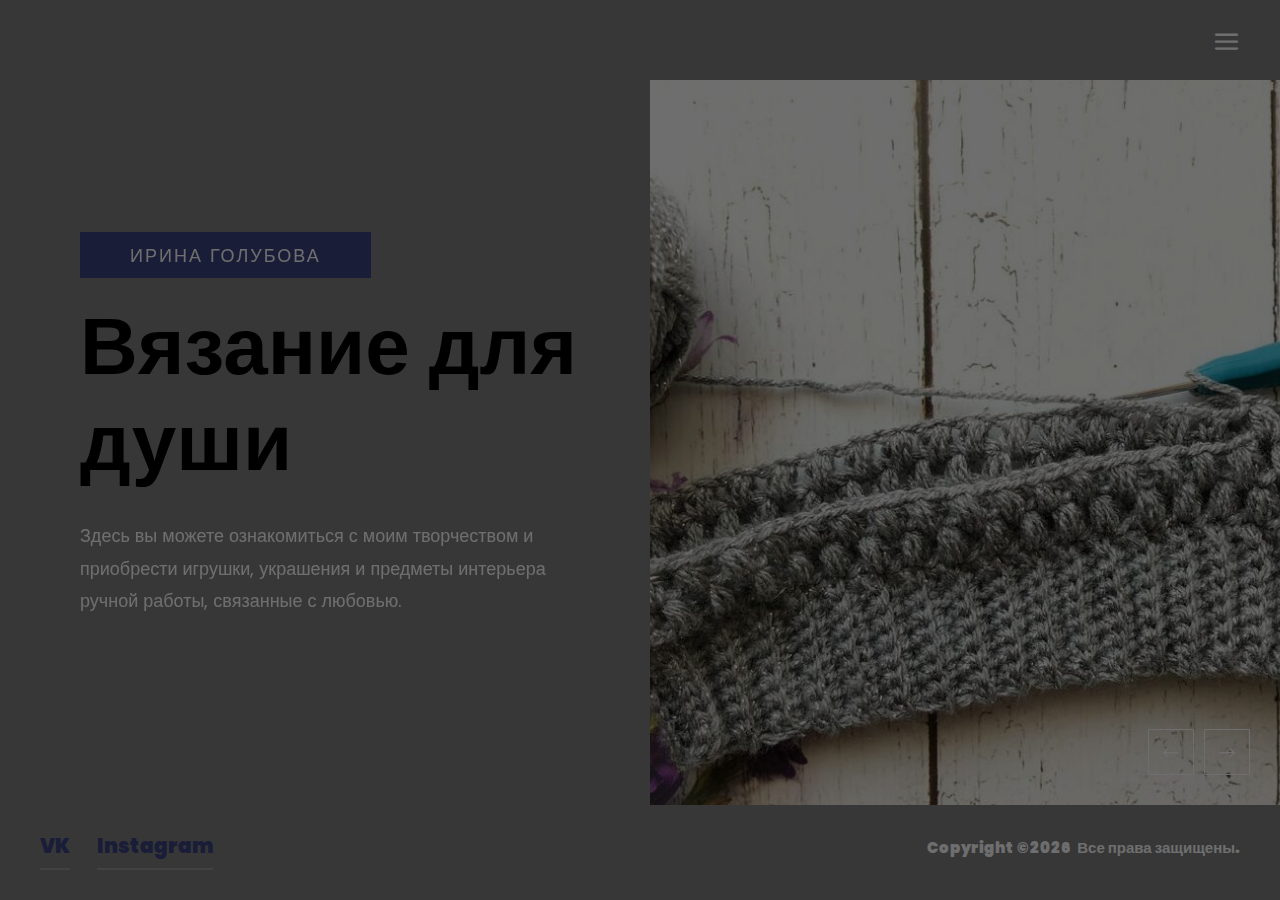
==== commit 4265b621: "second" ====
--- a/index.html
+++ b/index.html
@@ -3,7 +3,7 @@
 <head>
 	<title>Вязание для души</title>
 	<meta charset="UTF-8">
-	<meta name="description" content="Cassi Photo Studio HTML Template">
+	<meta name="description" content="Вязание для души">
 	<meta name="keywords" content="photo, html">
 	<meta name="viewport" content="width=device-width, initial-scale=1.0">
 	<!-- Stylesheets -->
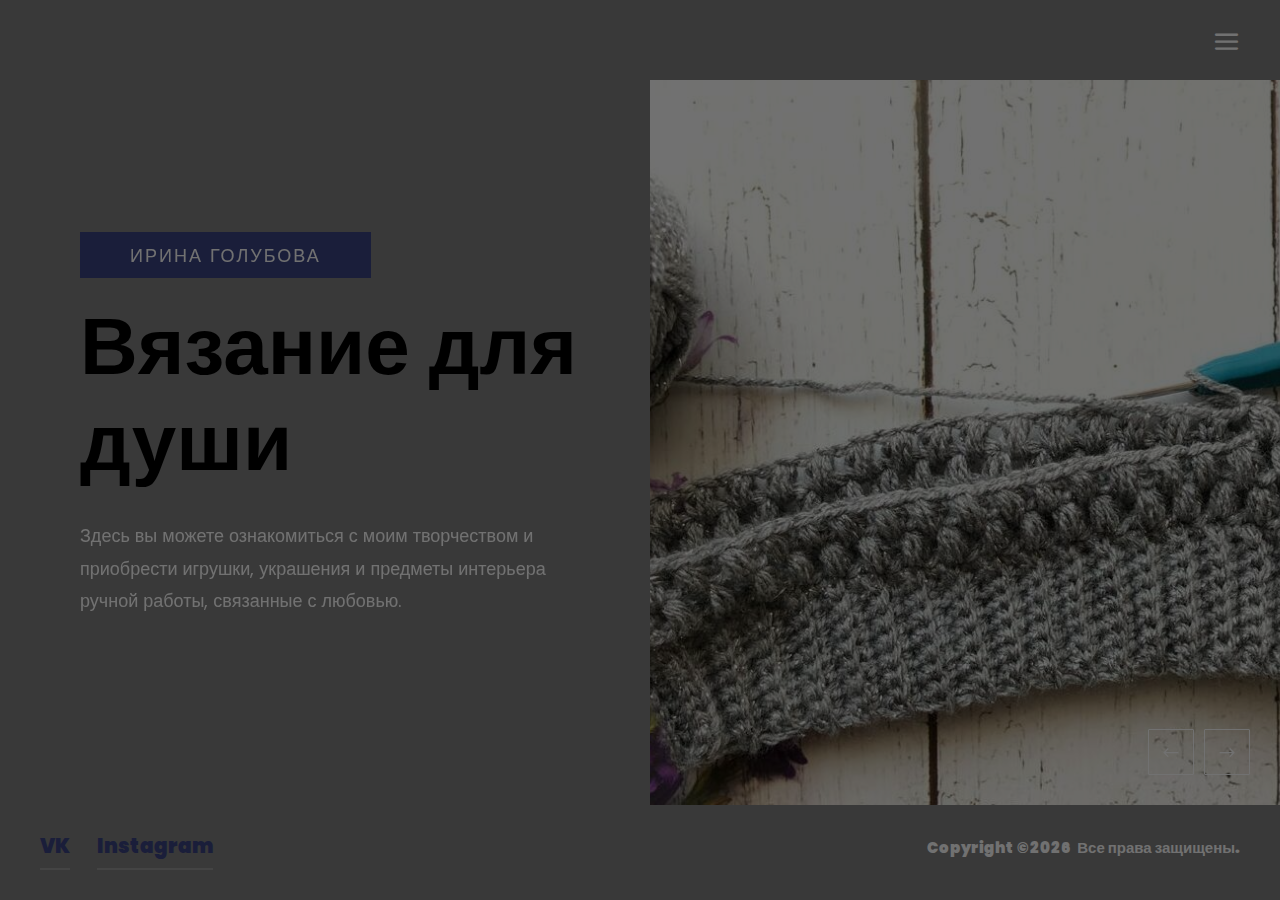
==== commit 32e3099b: "Edit" ====
--- a/index.html
+++ b/index.html
@@ -15,11 +15,6 @@
 	<!-- Main Stylesheets -->
 	<link rel="stylesheet" href="css/style.css"/>
 
-
-	<!--[if lt IE 9]>
-		<script src="https://oss.maxcdn.com/html5shiv/3.7.2/html5shiv.min.js"></script>
-		<script src="https://oss.maxcdn.com/respond/1.4.2/respond.min.js"></script>
-	<![endif]-->
 
 </head>
 <body>
--- a/css/style.css
+++ b/css/style.css
@@ -1,13 +1,4 @@
-/* =================================
-------------------------------------
-  Cassi | Photo Studio HTML Template
-  Version: 1.0
- ------------------------------------
- ====================================*/
-
-/*----------------------------------------*/
-
-/* Template default CSS
+
 /*----------------------------------------*/
 
 @import url("https://fonts.googleapis.com/css?family=Poppins:300,300i,400,400i,500,500i,600,600i,700,700i&display=swap");
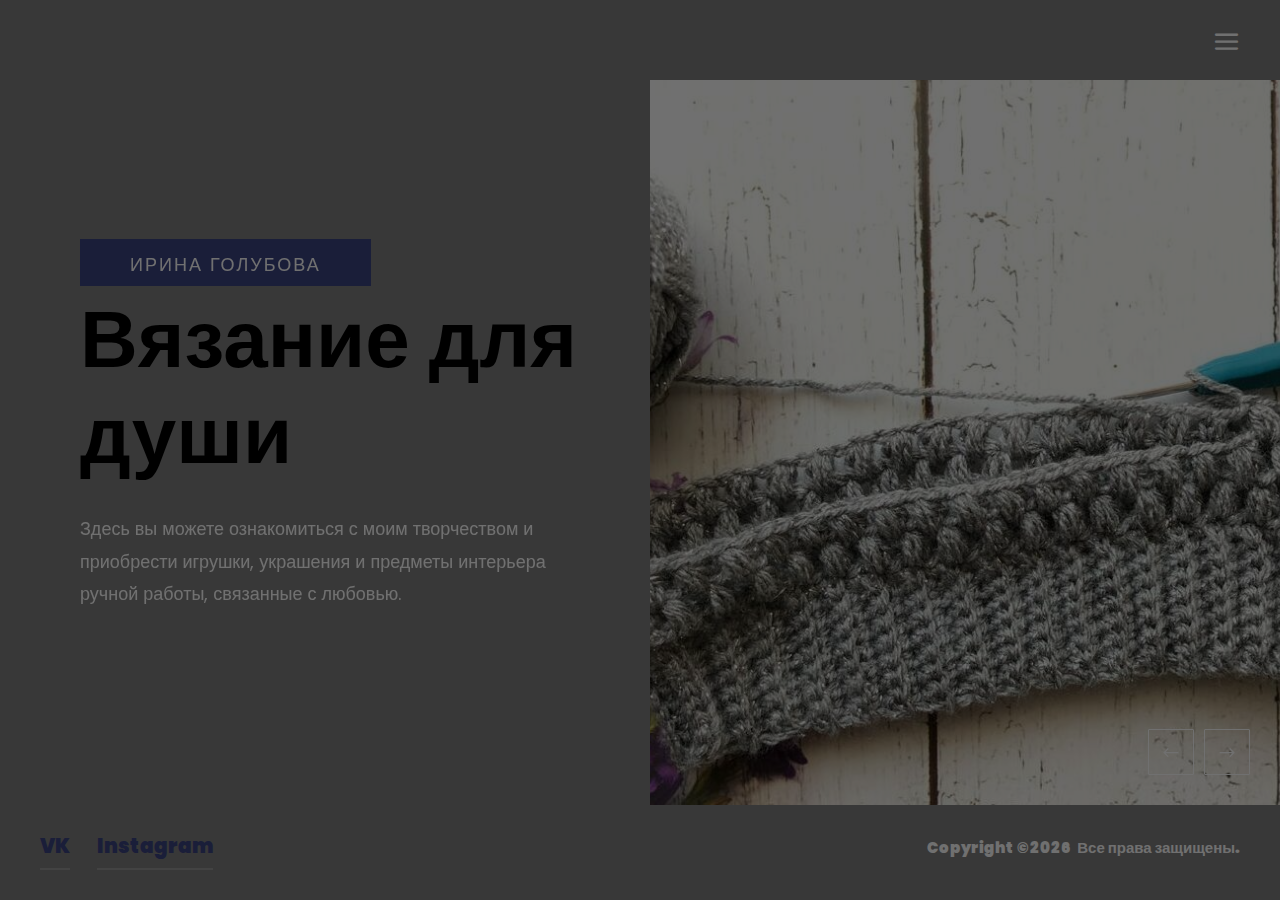
==== commit 345c876c: "Name" ====
--- a/index.html
+++ b/index.html
@@ -76,7 +76,7 @@
 					<div class="ht-cata irina-mob">Ирина Голубова</div>
 					<h2>Вязание для души</h2>
 					<p>Так же на моей странице вы найдёте мастер-классы по созданию моих игрушек с подробным описанием и схемами. <br/>
-					Все используемые материалы гипоаллергенные и безопасные, крепления надёжные.
+					Все используемые материалы гипоаллергенные.
 					</p>
 				</div>
 				<div class="hi-bg set-bg" data-setbg="img/slider-2.jpg"></div>
--- a/css/style.css
+++ b/css/style.css
@@ -425,8 +425,8 @@
 	}*/
 .hero-text .ht-cata {
 	display: inline-block;
-	padding: 10px 50px 9px;
-	margin-bottom: 20px;
+	padding: 12px 50px 8px;
+	margin-bottom: 5px;
 	font-weight: 500;
 	font-size: 18px;
 	text-transform: uppercase;
@@ -446,6 +446,7 @@
 	opacity: 0;
 	filter: alpha(opacity=0);
 	top: 50px;
+	
 }
 
 @media only screen and (min-width: 768px) and (max-width: 991px){
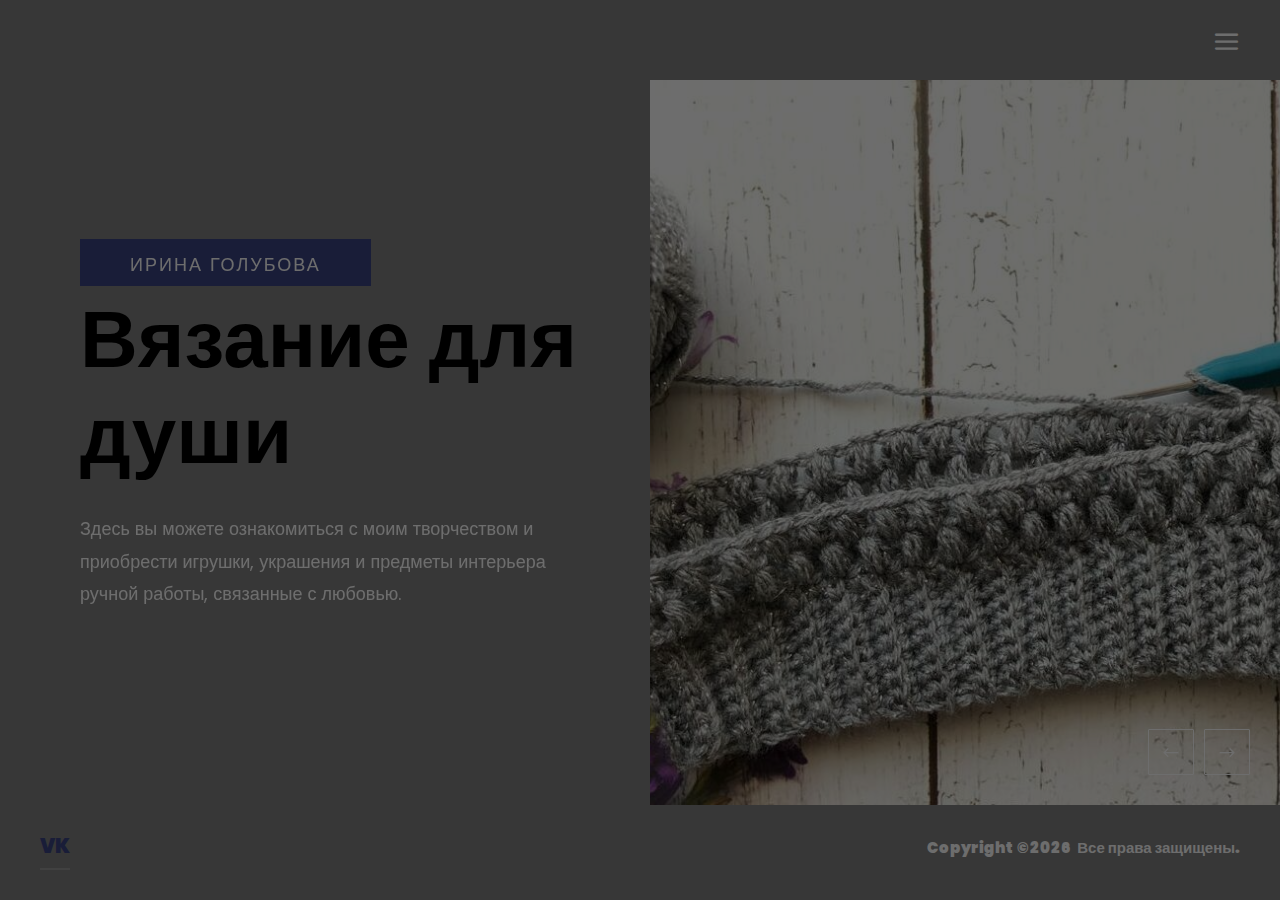
==== commit 8d8c3e3b: "insta" ====
--- a/index.html
+++ b/index.html
@@ -98,7 +98,6 @@
 	<footer class="footer-section">
 		<div class="footer-social">
 			<a href="https://vk.com/club22283233">VK</a>
-			<a href="https://instagram.com/kowmar62">Instagram</a>
 		</div>
 		<div class="copyright"><p>Copyright &copy;<script>document.write(new Date().getFullYear());</script> &nbsp;Все права защищены.</p>
 		</div>
